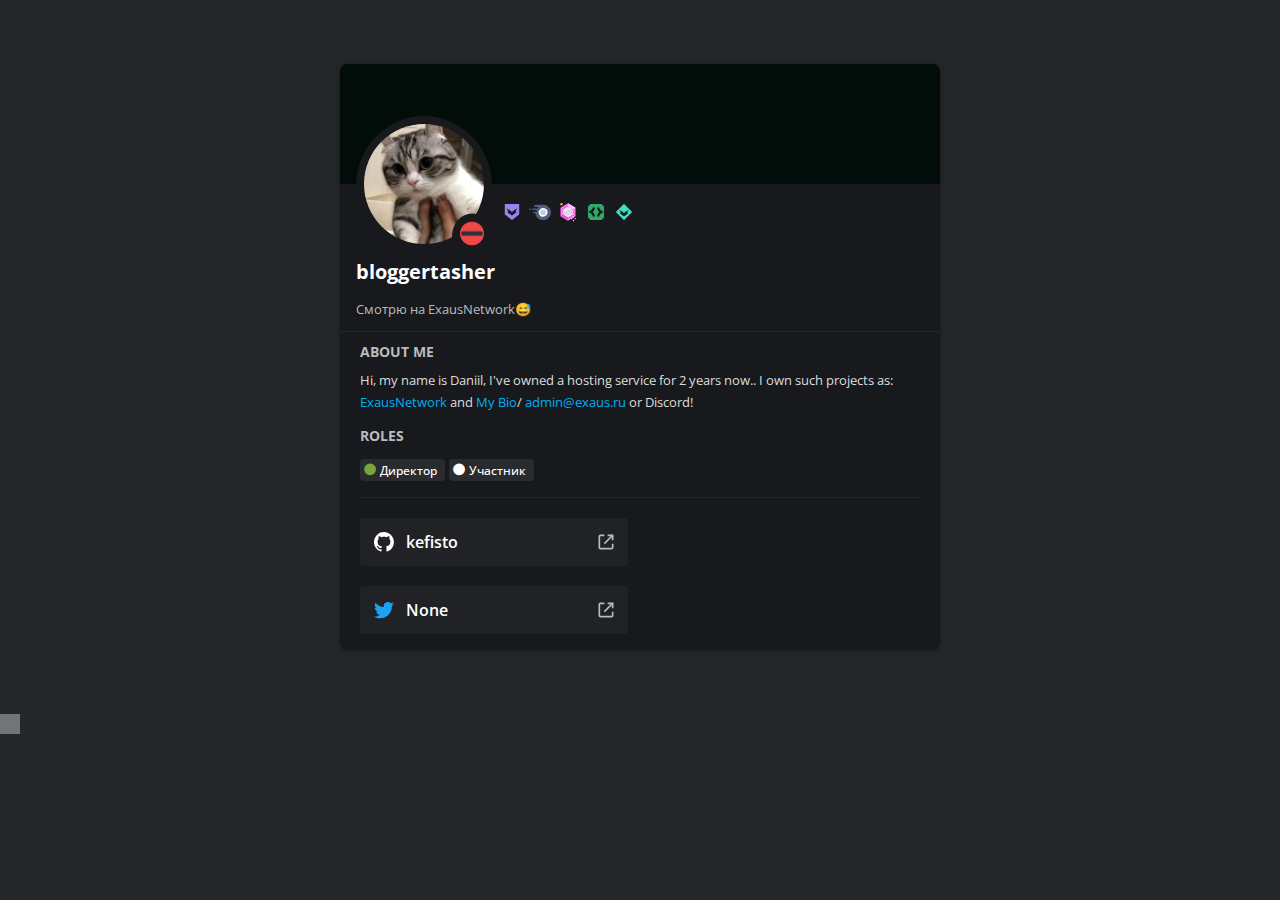
==== index.html @ 3bb2fac0 "update" ====
<!DOCTYPE html><html lang="en"> <head> <meta charset="UTF-8"> <meta http-equiv="X-UA-Compatible" content="IE=edge"> <meta name="viewport" content="width=device-width, initial-scale=1.0"> <link rel="stylesheet" type="text/css" href="/public/styles/main.css" /> <link rel="preconnect" href="https://fonts.googleapis.com"> <link rel="preconnect" href="https://fonts.gstatic.com" crossorigin> <link rel="stylesheet" href="https://fonts.googleapis.com/css2?family=Open+Sans:wght@500;600;700&display=swap"> <link rel="stylesheet" href="https://use.fontawesome.com/releases/v5.7.0/css/all.css" crossorigin> <title>My Profile Card</title> </head> <body> <ul class="background"> <section> <div class="container"> <div class="profile"> <div class="banner"></div> <div class="main-header"> <div class="image"> <div class="avatar"> <img alt=" " aria-hidden="true" src="/public/avatar.png"> <div class="status"> <img alt=" " aria-hidden="true" src="/public/status/dnd.png"> </div> </div> </div> <div class="badges"> <!-- badges list--> <img alt=" " aria-hidden="true" src="/public/badges/hypesquad_bravery.svg"> <img alt=" " aria-hidden="true" src="/public/badges/nitro.svg"> <img alt=" " aria-hidden="true" src="/public/badges/boost_18_month.svg"> <img alt=" " aria-hidden="true" src="/public/badges/active_developer.svg"> <img alt=" " aria-hidden="true" src="/public/badges/hypesquad_balance.svg"> <!-- --> </div> </div> <div class="header"> <div class="username"> <span class="text-username">bloggertasher</span><span class="text-discriminator"></span> </div> </div> <span class="text-base text-status">Смотрю на ExausNetwork😅</span> <div class="divider"> </div> <div class="body"> <div class="content"> <div class="about-section"> <div class="title-body">ABOUT ME</div> <!-- text --> <span class="text-base">Hi, my name is Daniil, I've owned a hosting service for 2 years now.. I own such projects as: <a href="https://exaus.ru/">ExausNetwork</a> and <a href="https://bloggertasher.ru/">My Bio</a>/ <a href="mailto:admin@exaus.ru">admin@exaus.ru</a> or Discord!</span> <!-- --> </div> <div class="title-body">ROLES</div> <div class="roles-body"> <!-- roles list --> <div class="rol green"> <i class="fas fa-circle"></i> <span>Директор</span> </div> <div class="rol white"> <i class="fas fa-circle"></i> <span>Участник</span> </div> <!-- --> </div> <div class="divider social-divider"> </div> <div class="socials"> <!-- social list --> <div class="column"> <div class="platform"> <img alt=" " aria-hidden="true" src="/public/platforms/github.svg"> <div class="text-base platform-username">kefisto</div> <a href="https://github.com/kefisto" rel="noreferrer noopener" target="_blank"> <img alt=" " aria-hidden="true" src="/public/icons/link.svg" class="connect"> </a> </div> <div class="platform"> <img alt=" " aria-hidden="true" src="/public/platforms/twitter.svg"> <div class="text-base platform-username">None</div> <a href="https://twitter.com/None" rel="noreferrer noopener" target="_blank"> <img alt=" " aria-hidden="true" src="/public/icons/link.svg" class="connect"> </a> </div> </div> </a> </div> </div> <!-- --> </div> </div> </div> </div> </div> </section> <li></li> <li></li> <li></li> <li></li> <li></li> <li></li> <li></li> <li></li> <li></li> </ul> </body></html>
---- public/styles/main.css ----
a {color: #00aff4;text-decoration: none;}a:hover {text-decoration: underline;}.text-base {overflow-wrap: break-word;font-size: 13px;line-height: 20px;color: #dcddde;}@-webkit-keyframes animate {0% {-webkit-transform: translateY(0) rotate(0deg);transform: translateY(0) rotate(0deg);opacity: 1;border-radius: 0;}100% {-webkit-transform: translateY(-1000px) rotate(720deg);transform: translateY(-1000px) rotate(720deg);opacity: 0;border-radius: 50%;}}@keyframes animate {0% {-webkit-transform: translateY(0) rotate(0deg);transform: translateY(0) rotate(0deg);opacity: 1;border-radius: 0;}100% {-webkit-transform: translateY(-1000px) rotate(720deg);transform: translateY(-1000px) rotate(720deg);opacity: 0;border-radius: 50%;}}.background {position: fixed;width: 100vw;height: 100vh;top: 0;left: 0;margin: 0;padding: 0;background: #23272a;overflow: hidden;}.background li {position: absolute;display: block;list-style: none;width: 20px;height: 20px;background: rgba(255, 255, 255, 0.2);-webkit-animation: animate 21s linear infinite;animation: animate 21s linear infinite;}.background li:nth-child(0) {left: 48%;width: 142px;height: 142px;bottom: -142px;-webkit-animation-delay: 1s;animation-delay: 1s;}.background li:nth-child(1) {left: 78%;width: 178px;height: 178px;bottom: -178px;-webkit-animation-delay: 1s;animation-delay: 1s;}.background li:nth-child(2) {left: 73%;width: 169px;height: 169px;bottom: -169px;-webkit-animation-delay: 3s;animation-delay: 3s;}.background li:nth-child(3) {left: 30%;width: 191px;height: 191px;bottom: -191px;-webkit-animation-delay: 4s;animation-delay: 4s;}.background li:nth-child(4) {left: 83%;width: 186px;height: 186px;bottom: -186px;-webkit-animation-delay: 5s;animation-delay: 5s;}.background li:nth-child(5) {left: 29%;width: 167px;height: 167px;bottom: -167px;-webkit-animation-delay: 21s;animation-delay: 21s;}.background li:nth-child(6) {left: 20%;width: 133px;height: 133px;bottom: -133px;-webkit-animation-delay: 9s;animation-delay: 9s;}.background li:nth-child(7) {left: 29%;width: 124px;height: 124px;bottom: -124px;-webkit-animation-delay: 24s;animation-delay: 24s;}.background li:nth-child(8) {left: 2%;width: 136px;height: 136px;bottom: -136px;-webkit-animation-delay: 11s;animation-delay: 11s;}body {padding: 20px;font-family: 'Open Sans', sans-serif;background-color: #36393f;border-top: 15px solid #202225;}.profile {z-index: 1;position: relative;background-color: #18191c;overflow: hidden;width: 600px;color: white;border-radius: 8px;margin: 5% auto;-webkit-box-shadow: 0 2px 10px 0 rgba(0, 0, 0, 0.2), 0 0 0 1px rgba(32, 34, 37, 0.6);box-shadow: 0 2px 10px 0 rgba(0, 0, 0, 0.2), 0 0 0 1px rgba(32, 34, 37, 0.6);}.profile .header {padding: 74px 16px 12px 16px;}.profile .banner {height: 120px;background-color: #020c08;}.avatar {background-color: #18191c;padding: 8px;display: inline-block;position: absolute;border-radius: 50%;top: 52px;left: 16px;}.avatar img {width: 120px;border-radius: 50%;}.status {-webkit-transform: translate(50%, 50%);transform: translate(50%, 50%);position: absolute;background-color: #18191c;bottom: 14.64%;right: 14.64%;border-radius: 50%;padding: 8px;}.status img {width: 24px;}.badges {position: absolute;top: 136px;left: 160px;right: 16px;}.badges * {width: 24px;height: 24px;}.username {font-size: 20px;}.username .text-username {font-weight: 700;}.username .text-discriminator {color: #b9bbbe;font-weight: 600;border-radius: 50%;}.highlight-best-link {color: #64da60;}.highlight-best-link:hover {color: #84fe80;}.text-status {margin: 0 16px 0px 16px;color: #b9bbbe;}.divider {height: 1px;margin-top: 12px;margin-bottom: 12px;background-color: rgba(255, 255, 255, 0.06);}.body {padding: 0 20px 16px 20px;}.body .title-body {font-weight: 700;color: #b9bbbe;font-size: 14px;line-height: 16px;margin-bottom: 8px;}.body .roles-body {margin-top: 15px;}.about-section {margin-bottom: 16px;}.roles-body {-ms-flex-wrap: wrap;flex-wrap: wrap;display: -webkit-box;display: -ms-flexbox;display: flex;}.roles-body .rol {border-radius: 4px;background: #292b2f;display: -webkit-box;display: -ms-flexbox;display: flex;-webkit-box-align: center;-ms-flex-align: center;align-items: center;margin: 0 4px 4px 0;padding: 4px;-webkit-box-sizing: border-box;box-sizing: border-box;height: 22px;font-size: 12px;font-weight: 500;}.roles-body .rol span {color: white;margin-left: 4px;margin-right: 4px;}.social-divider {margin-bottom: 0;}.socials {display: -webkit-box;display: -ms-flexbox;display: flex;-webkit-box-pack: justify;-ms-flex-pack: justify;justify-content: space-between;}.platform {width: 244px;background-color: #202225;display: -webkit-box;display: -ms-flexbox;display: flex;margin-top: 20px;padding: 12px;border-radius: 4px;-webkit-box-align: center;-ms-flex-align: center;align-items: center;}.platform-username {color: #fff;font-size: 16px;font-weight: 600;margin-left: 10px;-webkit-box-flex: 1;-ms-flex-positive: 1;flex-grow: 1;}.platform-image {width: 20px;height: 20px;}.connect {display: -webkit-box;display: -ms-flexbox;display: flex;width: 20px;height: 20px;-webkit-filter: invert(86%) sepia(5%) saturate(136%) hue-rotate(177deg) brightness(90%) contrast(82%);filter: invert(86%) sepia(5%) saturate(136%) hue-rotate(177deg) brightness(90%) contrast(82%);}.connect:hover {-webkit-filter: invert(100%) sepia(100%) saturate(0%) hue-rotate(288deg) brightness(102%) contrast(102%);filter: invert(100%) sepia(100%) saturate(0%) hue-rotate(288deg) brightness(102%) contrast(102%);}.fuchsia {color: #eb459e;}.pink {color: #f9ccd3;}.yellow {color: #fe9402;}.green {color: #76a43d;}@media only screen and (max-device-width: 640px) {.profile {width: 300px;}.profile .banner {height: 60px;}.badges {top: 76px;left: 120px;}.avatar {top: 16px;}.avatar img {width: 80px;}.status img {width: 16px;}.profile .header {padding: 56px 16px 12px 16px;}.body {padding: 0 16px 16px 16px;}.text-status {color: #dcddde;}.socials {display: block;}.platform {width: 244.4px;}}
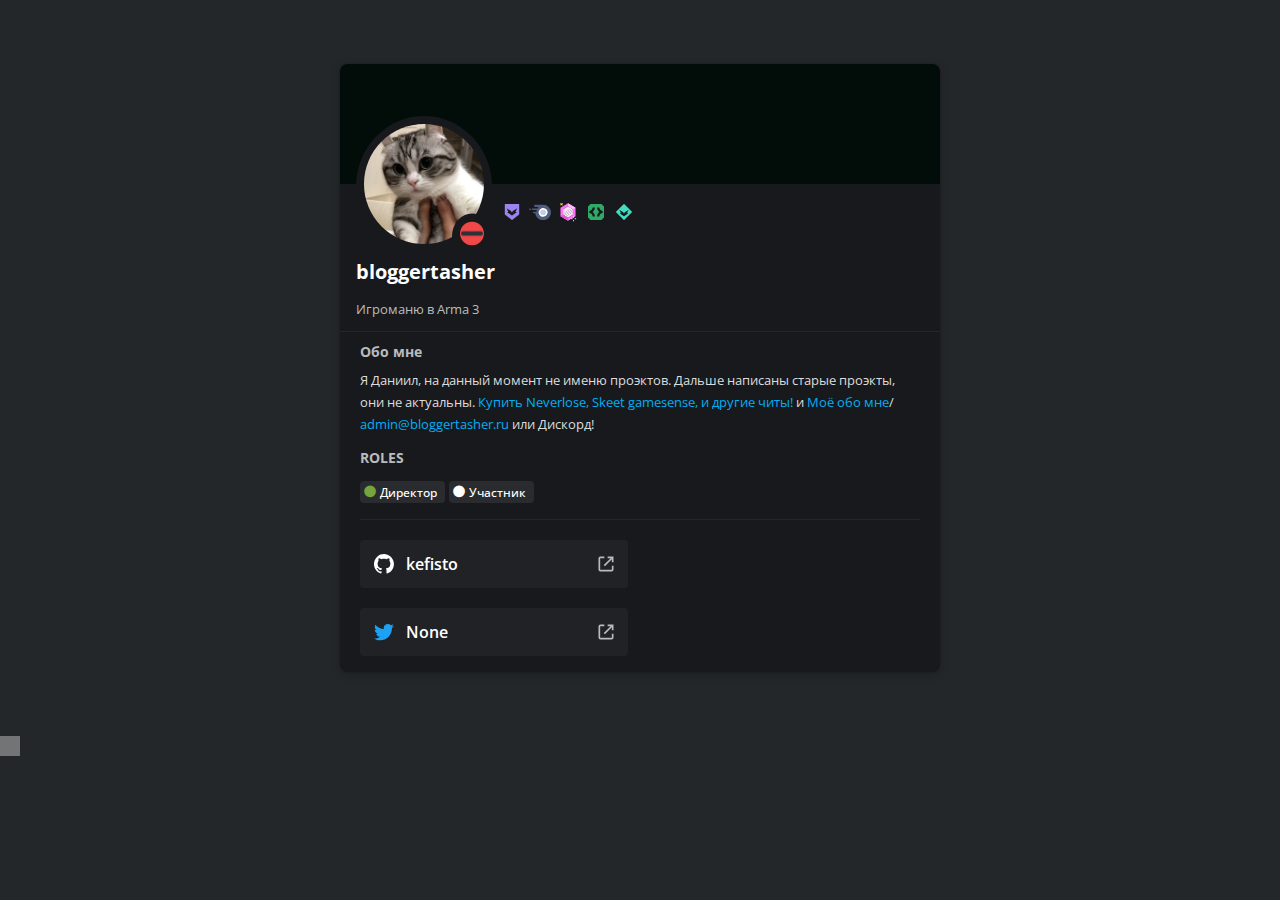
==== commit af0d5702: "Update index.html" ====
--- a/index.html
+++ b/index.html
@@ -1 +1 @@
-<!DOCTYPE html><html lang="en"> <head> <meta charset="UTF-8"> <meta http-equiv="X-UA-Compatible" content="IE=edge"> <meta name="viewport" content="width=device-width, initial-scale=1.0"> <link rel="stylesheet" type="text/css" href="/public/styles/main.css" /> <link rel="preconnect" href="https://fonts.googleapis.com"> <link rel="preconnect" href="https://fonts.gstatic.com" crossorigin> <link rel="stylesheet" href="https://fonts.googleapis.com/css2?family=Open+Sans:wght@500;600;700&display=swap"> <link rel="stylesheet" href="https://use.fontawesome.com/releases/v5.7.0/css/all.css" crossorigin> <title>My Profile Card</title> </head> <body> <ul class="background"> <section> <div class="container"> <div class="profile"> <div class="banner"></div> <div class="main-header"> <div class="image"> <div class="avatar"> <img alt=" " aria-hidden="true" src="/public/avatar.png"> <div class="status"> <img alt=" " aria-hidden="true" src="/public/status/dnd.png"> </div> </div> </div> <div class="badges"> <!-- badges list--> <img alt=" " aria-hidden="true" src="/public/badges/hypesquad_bravery.svg"> <img alt=" " aria-hidden="true" src="/public/badges/nitro.svg"> <img alt=" " aria-hidden="true" src="/public/badges/boost_18_month.svg"> <img alt=" " aria-hidden="true" src="/public/badges/active_developer.svg"> <img alt=" " aria-hidden="true" src="/public/badges/hypesquad_balance.svg"> <!-- --> </div> </div> <div class="header"> <div class="username"> <span class="text-username">bloggertasher</span><span class="text-discriminator"></span> </div> </div> <span class="text-base text-status">Смотрю на ExausNetwork😅</span> <div class="divider"> </div> <div class="body"> <div class="content"> <div class="about-section"> <div class="title-body">ABOUT ME</div> <!-- text --> <span class="text-base">Hi, my name is Daniil, I've owned a hosting service for 2 years now.. I own such projects as: <a href="https://exaus.ru/">ExausNetwork</a> and <a href="https://bloggertasher.ru/">My Bio</a>/ <a href="mailto:admin@exaus.ru">admin@exaus.ru</a> or Discord!</span> <!-- --> </div> <div class="title-body">ROLES</div> <div class="roles-body"> <!-- roles list --> <div class="rol green"> <i class="fas fa-circle"></i> <span>Директор</span> </div> <div class="rol white"> <i class="fas fa-circle"></i> <span>Участник</span> </div> <!-- --> </div> <div class="divider social-divider"> </div> <div class="socials"> <!-- social list --> <div class="column"> <div class="platform"> <img alt=" " aria-hidden="true" src="/public/platforms/github.svg"> <div class="text-base platform-username">kefisto</div> <a href="https://github.com/kefisto" rel="noreferrer noopener" target="_blank"> <img alt=" " aria-hidden="true" src="/public/icons/link.svg" class="connect"> </a> </div> <div class="platform"> <img alt=" " aria-hidden="true" src="/public/platforms/twitter.svg"> <div class="text-base platform-username">None</div> <a href="https://twitter.com/None" rel="noreferrer noopener" target="_blank"> <img alt=" " aria-hidden="true" src="/public/icons/link.svg" class="connect"> </a> </div> </div> </a> </div> </div> <!-- --> </div> </div> </div> </div> </div> </section> <li></li> <li></li> <li></li> <li></li> <li></li> <li></li> <li></li> <li></li> <li></li> </ul> </body></html>+<!DOCTYPE html><html lang="en"> <head> <meta charset="UTF-8"> <meta http-equiv="X-UA-Compatible" content="IE=edge"> <meta name="viewport" content="width=device-width, initial-scale=1.0"> <link rel="stylesheet" type="text/css" href="/public/styles/main.css" /> <link rel="preconnect" href="https://fonts.googleapis.com"> <link rel="preconnect" href="https://fonts.gstatic.com" crossorigin> <link rel="stylesheet" href="https://fonts.googleapis.com/css2?family=Open+Sans:wght@500;600;700&display=swap"> <link rel="stylesheet" href="https://use.fontawesome.com/releases/v5.7.0/css/all.css" crossorigin> <title>My Profile Card</title> </head> <body> <ul class="background"> <section> <div class="container"> <div class="profile"> <div class="banner"></div> <div class="main-header"> <div class="image"> <div class="avatar"> <img alt=" " aria-hidden="true" src="/public/avatar.png"> <div class="status"> <img alt=" " aria-hidden="true" src="/public/status/dnd.png"> </div> </div> </div> <div class="badges"> <!-- badges list--> <img alt=" " aria-hidden="true" src="/public/badges/hypesquad_bravery.svg"> <img alt=" " aria-hidden="true" src="/public/badges/nitro.svg"> <img alt=" " aria-hidden="true" src="/public/badges/boost_18_month.svg"> <img alt=" " aria-hidden="true" src="/public/badges/active_developer.svg"> <img alt=" " aria-hidden="true" src="/public/badges/hypesquad_balance.svg"> <!-- --> </div> </div> <div class="header"> <div class="username"> <span class="text-username">bloggertasher</span><span class="text-discriminator"></span> </div> </div> <span class="text-base text-status">Игроманю в Arma 3</span> <div class="divider"> </div> <div class="body"> <div class="content"> <div class="about-section"> <div class="title-body">Обо мне</div> <!-- text --> <span class="text-base">Я Даниил, на данный момент не именю проэктов. Дальше написаны старые проэкты, они не актуальны. <a href="https://discord.gg/BDpUa5xn3d">Купить Neverlose, Skeet gamesense, и другие читы!</a> и <a href="https://bloggertasher.ru/">Моё обо мне</a>/ <a href="mailto:admin@bloggertasher.ru">admin@bloggertasher.ru</a> или Дискорд!</span> <!-- --> </div> <div class="title-body">ROLES</div> <div class="roles-body"> <!-- roles list --> <div class="rol green"> <i class="fas fa-circle"></i> <span>Директор</span> </div> <div class="rol white"> <i class="fas fa-circle"></i> <span>Участник</span> </div> <!-- --> </div> <div class="divider social-divider"> </div> <div class="socials"> <!-- social list --> <div class="column"> <div class="platform"> <img alt=" " aria-hidden="true" src="/public/platforms/github.svg"> <div class="text-base platform-username">kefisto</div> <a href="https://github.com/kefisto" rel="noreferrer noopener" target="_blank"> <img alt=" " aria-hidden="true" src="/public/icons/link.svg" class="connect"> </a> </div> <div class="platform"> <img alt=" " aria-hidden="true" src="/public/platforms/twitter.svg"> <div class="text-base platform-username">None</div> <a href="https://twitter.com/None" rel="noreferrer noopener" target="_blank"> <img alt=" " aria-hidden="true" src="/public/icons/link.svg" class="connect"> </a> </div> </div> </a> </div> </div> <!-- --> </div> </div> </div> </div> </div> </section> <li></li> <li></li> <li></li> <li></li> <li></li> <li></li> <li></li> <li></li> <li></li> </ul> </body></html>
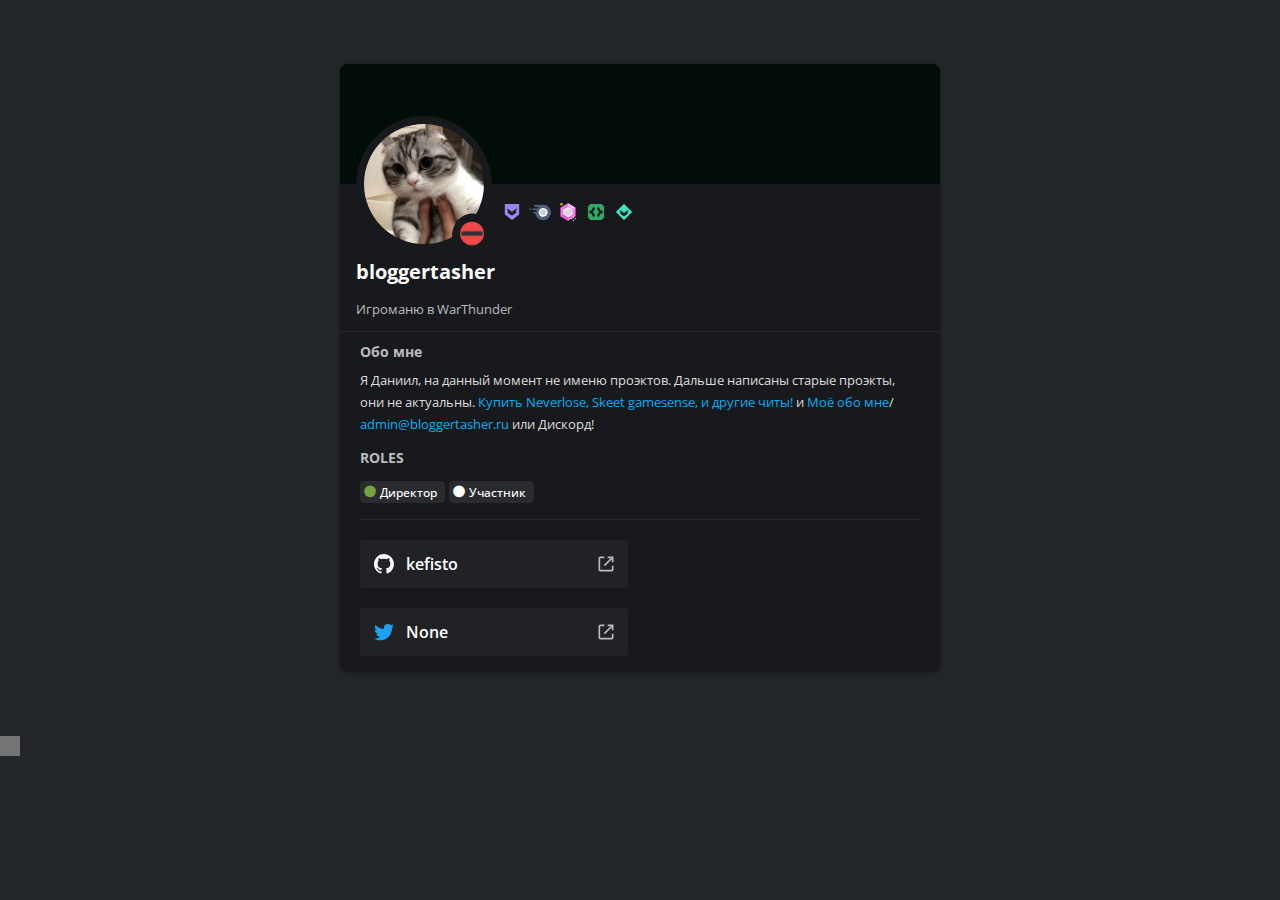
==== commit d025d44d: "Update index.html" ====
--- a/index.html
+++ b/index.html
@@ -1 +1 @@
-<!DOCTYPE html><html lang="en"> <head> <meta charset="UTF-8"> <meta http-equiv="X-UA-Compatible" content="IE=edge"> <meta name="viewport" content="width=device-width, initial-scale=1.0"> <link rel="stylesheet" type="text/css" href="/public/styles/main.css" /> <link rel="preconnect" href="https://fonts.googleapis.com"> <link rel="preconnect" href="https://fonts.gstatic.com" crossorigin> <link rel="stylesheet" href="https://fonts.googleapis.com/css2?family=Open+Sans:wght@500;600;700&display=swap"> <link rel="stylesheet" href="https://use.fontawesome.com/releases/v5.7.0/css/all.css" crossorigin> <title>My Profile Card</title> </head> <body> <ul class="background"> <section> <div class="container"> <div class="profile"> <div class="banner"></div> <div class="main-header"> <div class="image"> <div class="avatar"> <img alt=" " aria-hidden="true" src="/public/avatar.png"> <div class="status"> <img alt=" " aria-hidden="true" src="/public/status/dnd.png"> </div> </div> </div> <div class="badges"> <!-- badges list--> <img alt=" " aria-hidden="true" src="/public/badges/hypesquad_bravery.svg"> <img alt=" " aria-hidden="true" src="/public/badges/nitro.svg"> <img alt=" " aria-hidden="true" src="/public/badges/boost_18_month.svg"> <img alt=" " aria-hidden="true" src="/public/badges/active_developer.svg"> <img alt=" " aria-hidden="true" src="/public/badges/hypesquad_balance.svg"> <!-- --> </div> </div> <div class="header"> <div class="username"> <span class="text-username">bloggertasher</span><span class="text-discriminator"></span> </div> </div> <span class="text-base text-status">Игроманю в Arma 3</span> <div class="divider"> </div> <div class="body"> <div class="content"> <div class="about-section"> <div class="title-body">Обо мне</div> <!-- text --> <span class="text-base">Я Даниил, на данный момент не именю проэктов. Дальше написаны старые проэкты, они не актуальны. <a href="https://discord.gg/BDpUa5xn3d">Купить Neverlose, Skeet gamesense, и другие читы!</a> и <a href="https://bloggertasher.ru/">Моё обо мне</a>/ <a href="mailto:admin@bloggertasher.ru">admin@bloggertasher.ru</a> или Дискорд!</span> <!-- --> </div> <div class="title-body">ROLES</div> <div class="roles-body"> <!-- roles list --> <div class="rol green"> <i class="fas fa-circle"></i> <span>Директор</span> </div> <div class="rol white"> <i class="fas fa-circle"></i> <span>Участник</span> </div> <!-- --> </div> <div class="divider social-divider"> </div> <div class="socials"> <!-- social list --> <div class="column"> <div class="platform"> <img alt=" " aria-hidden="true" src="/public/platforms/github.svg"> <div class="text-base platform-username">kefisto</div> <a href="https://github.com/kefisto" rel="noreferrer noopener" target="_blank"> <img alt=" " aria-hidden="true" src="/public/icons/link.svg" class="connect"> </a> </div> <div class="platform"> <img alt=" " aria-hidden="true" src="/public/platforms/twitter.svg"> <div class="text-base platform-username">None</div> <a href="https://twitter.com/None" rel="noreferrer noopener" target="_blank"> <img alt=" " aria-hidden="true" src="/public/icons/link.svg" class="connect"> </a> </div> </div> </a> </div> </div> <!-- --> </div> </div> </div> </div> </div> </section> <li></li> <li></li> <li></li> <li></li> <li></li> <li></li> <li></li> <li></li> <li></li> </ul> </body></html>
+<!DOCTYPE html><html lang="en"> <head> <meta charset="UTF-8"> <meta http-equiv="X-UA-Compatible" content="IE=edge"> <meta name="viewport" content="width=device-width, initial-scale=1.0"> <link rel="stylesheet" type="text/css" href="/public/styles/main.css" /> <link rel="preconnect" href="https://fonts.googleapis.com"> <link rel="preconnect" href="https://fonts.gstatic.com" crossorigin> <link rel="stylesheet" href="https://fonts.googleapis.com/css2?family=Open+Sans:wght@500;600;700&display=swap"> <link rel="stylesheet" href="https://use.fontawesome.com/releases/v5.7.0/css/all.css" crossorigin> <title>My Profile Card</title> </head> <body> <ul class="background"> <section> <div class="container"> <div class="profile"> <div class="banner"></div> <div class="main-header"> <div class="image"> <div class="avatar"> <img alt=" " aria-hidden="true" src="/public/avatar.png"> <div class="status"> <img alt=" " aria-hidden="true" src="/public/status/dnd.png"> </div> </div> </div> <div class="badges"> <!-- badges list--> <img alt=" " aria-hidden="true" src="/public/badges/hypesquad_bravery.svg"> <img alt=" " aria-hidden="true" src="/public/badges/nitro.svg"> <img alt=" " aria-hidden="true" src="/public/badges/boost_18_month.svg"> <img alt=" " aria-hidden="true" src="/public/badges/active_developer.svg"> <img alt=" " aria-hidden="true" src="/public/badges/hypesquad_balance.svg"> <!-- --> </div> </div> <div class="header"> <div class="username"> <span class="text-username">bloggertasher</span><span class="text-discriminator"></span> </div> </div> <span class="text-base text-status">Игроманю в WarThunder</span> <div class="divider"> </div> <div class="body"> <div class="content"> <div class="about-section"> <div class="title-body">Обо мне</div> <!-- text --> <span class="text-base">Я Даниил, на данный момент не именю проэктов. Дальше написаны старые проэкты, они не актуальны. <a href="https://discord.gg/BDpUa5xn3d">Купить Neverlose, Skeet gamesense, и другие читы!</a> и <a href="https://bloggertasher.ru/">Моё обо мне</a>/ <a href="mailto:admin@bloggertasher.ru">admin@bloggertasher.ru</a> или Дискорд!</span> <!-- --> </div> <div class="title-body">ROLES</div> <div class="roles-body"> <!-- roles list --> <div class="rol green"> <i class="fas fa-circle"></i> <span>Директор</span> </div> <div class="rol white"> <i class="fas fa-circle"></i> <span>Участник</span> </div> <!-- --> </div> <div class="divider social-divider"> </div> <div class="socials"> <!-- social list --> <div class="column"> <div class="platform"> <img alt=" " aria-hidden="true" src="/public/platforms/github.svg"> <div class="text-base platform-username">kefisto</div> <a href="https://github.com/kefisto" rel="noreferrer noopener" target="_blank"> <img alt=" " aria-hidden="true" src="/public/icons/link.svg" class="connect"> </a> </div> <div class="platform"> <img alt=" " aria-hidden="true" src="/public/platforms/twitter.svg"> <div class="text-base platform-username">None</div> <a href="https://twitter.com/None" rel="noreferrer noopener" target="_blank"> <img alt=" " aria-hidden="true" src="/public/icons/link.svg" class="connect"> </a> </div> </div> </a> </div> </div> <!-- --> </div> </div> </div> </div> </div> </section> <li></li> <li></li> <li></li> <li></li> <li></li> <li></li> <li></li> <li></li> <li></li> </ul> </body></html>
